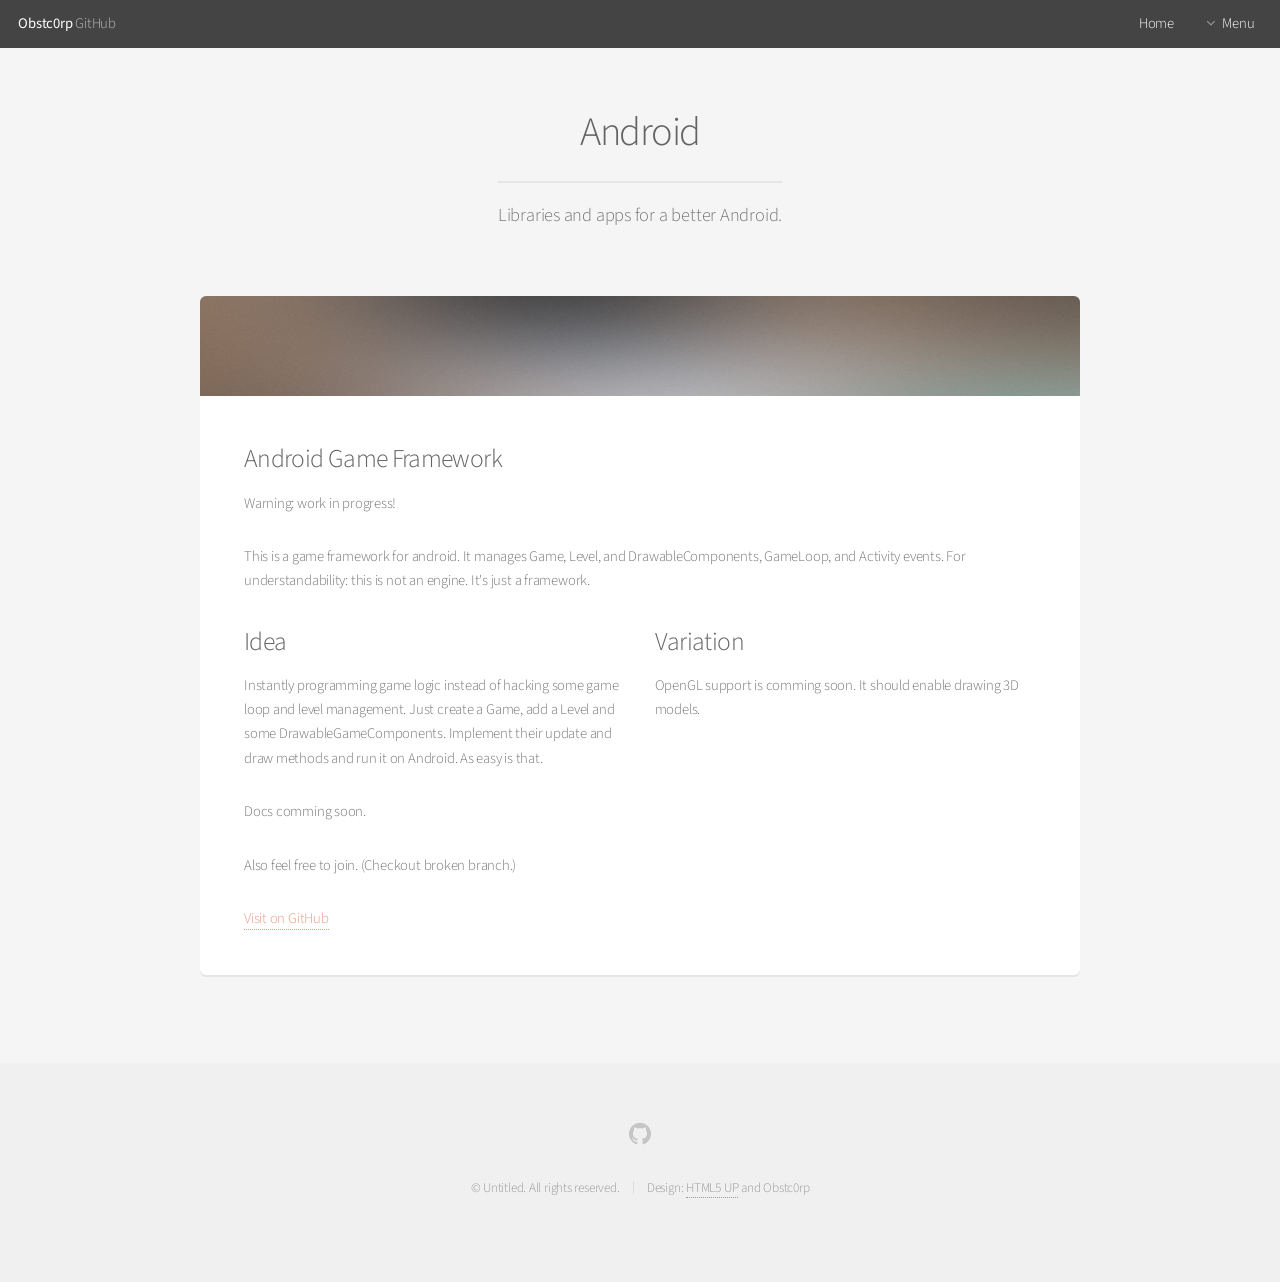
==== android.html @ 9f31edb5 "created sub pages" ====
<!DOCTYPE HTML>
<!--
	Alpha by HTML5 UP
	html5up.net | @n33co
	Free for personal and commercial use under the CCA 3.0 license (html5up.net/license)
-->
<html>
	<head>
		<title>Obstc0rp</title>
		<link rel="shortcut icon" type="image/x-icon" href="images/favicon.png">
		<meta http-equiv="content-type" content="text/html; charset=utf-8" />
		<meta name="description" content="" />
		<meta name="keywords" content="" />
		<!--[if lte IE 8]><script src="css/ie/html5shiv.js"></script><![endif]-->
		<script src="js/jquery.min.js"></script>
		<script src="js/jquery.dropotron.min.js"></script>
		<script src="js/jquery.scrollgress.min.js"></script>
		<script src="js/skel.min.js"></script>
		<script src="js/skel-layers.min.js"></script>
		<script src="js/init.js"></script>
		<noscript>
			<link rel="stylesheet" href="css/skel.css" />
			<link rel="stylesheet" href="css/style.css" />
			<link rel="stylesheet" href="css/style-wide.css" />
		</noscript>
		<!--[if lte IE 8]><link rel="stylesheet" href="css/ie/v8.css" /><![endif]-->
	</head>
	<body>

		<!-- Header -->
			<header id="header" class="skel-layers-fixed">
				<h1><a href="https://github.com/Obstc0rp">Obstc0rp</a> GitHub</h1>
				<nav id="nav">
					<ul>
						<li><a href="index.html">Home</a></li>
						<li>
							<a href="" class="icon fa-angle-down">Menu</a>
							<ul>
								<li><a href="#download-helper">Game Framework</a></li>
							</ul>
						</li>
					</ul>
				</nav>
			</header>

		<!-- Main -->
			<section id="main" class="container">
				<header>
					<h2>Android</h2>
					<p>Libraries and apps for a better Android.<p>
				</header>

				<div id="download-helper" class="box">
					<span class="image featured"><img src="images/pic01.jpg" alt="" height="100" /></span>
					<h3>Android Game Framework</h3>
					<p>Warning: work in progress!</p>
					<p>This is a game framework for android. It manages Game, Level, and DrawableComponents, GameLoop, and Activity events. For understandability: this is not an engine. It's just a framework.</p>
					<div class="row">
						<div class="6u 12u(mobilep)">
							<h3 id="subdir">Idea</h3>
							<p>Instantly programming game logic instead of hacking some game loop and level management. Just create a Game, add a Level and some DrawableGameComponents. Implement their update and draw methods and run it on Android. As easy is that.</p>
						</div>
						<div class="6u 12u(mobilep)">
							<h3>Variation</h3>
							<p>OpenGL support is comming soon. It should enable drawing 3D models.</p>
						</div>
					</div>
					<p>Docs comming soon.</p>
					<p>Also feel free to join. (Checkout broken branch.)</p>
					<a href="https://github.com/Obstc0rp/android_gameframework">Visit on GitHub</a>
				</div>

			</section>

		<!-- Footer -->
			<footer id="footer">
				<ul class="icons">
					<li><a href="https://github.com/Obstc0rp" class="icon fa-github"><span class="label">Github</span></a></li>
				</ul>
				<ul class="copyright">
					<li>&copy; Untitled. All rights reserved.</li><li>Design: <a href="http://html5up.net">HTML5 UP</a> and Obstc0rp</li>
				</ul>
			</footer>

	</body>
</html>
---- css/skel.css ----
/* Resets (http://meyerweb.com/eric/tools/css/reset/ | v2.0 | 20110126 | License: none (public domain)) */

	html,body,div,span,applet,object,iframe,h1,h2,h3,h4,h5,h6,p,blockquote,pre,a,abbr,acronym,address,big,cite,code,del,dfn,em,img,ins,kbd,q,s,samp,small,strike,strong,sub,sup,tt,var,b,u,i,center,dl,dt,dd,ol,ul,li,fieldset,form,label,legend,table,caption,tbody,tfoot,thead,tr,th,td,article,aside,canvas,details,embed,figure,figcaption,footer,header,hgroup,menu,nav,output,ruby,section,summary,time,mark,audio,video{margin:0;padding:0;border:0;font-size:100%;font:inherit;vertical-align:baseline;}article,aside,details,figcaption,figure,footer,header,hgroup,menu,nav,section{display:block;}body{line-height:1;}ol,ul{list-style:none;}blockquote,q{quotes:none;}blockquote:before,blockquote:after,q:before,q:after{content:'';content:none;}table{border-collapse:collapse;border-spacing:0;}body{-webkit-text-size-adjust:none}

/* Box Model */

	*, *:before, *:after {
		-moz-box-sizing: border-box;
		-webkit-box-sizing: border-box;
		box-sizing: border-box;
	}

/* Container */

	.container {
		margin-left: auto;
		margin-right: auto;

		/* width: (containers) */
		width: 60em;
	}

	/* Modifiers */

		/* 125% */
			.container.\31 25\25 {
				width: 100%;

				/* max-width: (containers * 1.25) */
				max-width: 75em;

				/* min-width: (containers) */
				min-width: 60em;
			}

		/* 75% */
			.container.\37 5\25 {

				/* width: (containers * 0.75) */
				width: 45em;

			}

		/* 50% */
			.container.\35 0\25 {

				/* width: (containers * 0.50) */
				width: 30em;

			}

		/* 25% */
			.container.\32 5\25 {

				/* width: (containers * 0.25) */
				width: 15em;

			}

/* Grid */

	.row {
		border-bottom: solid 1px transparent;
	}

	.row > * {
		float: left;
	}

	.row:after, .row:before {
		content: '';
		display: block;
		clear: both;
		height: 0;
	}

	.row.uniform > * > :first-child {
		margin-top: 0;
	}

	.row.uniform > * > :last-child {
		margin-bottom: 0;
	}

	/* Gutters */

		/* Normal */

			.row > * {
				/* padding: (gutters.horizontal) 0 0 (gutters.vertical) */
				padding: 0 0 0 2em;
			}

			.row {
				/* margin: -(gutters.horizontal) 0 -1px -(gutters.vertical) */
				margin: 0 0 -1px -2em;
			}

			.row.uniform > * {
				/* padding: (gutters.vertical) 0 0 (gutters.vertical) */
				padding: 2em 0 0 2em;
			}

			.row.uniform {
				/* margin: -(gutters.vertical) 0 -1px -(gutters.vertical) */
				margin: -2em 0 -1px -2em;
			}

		/* 200% */

			.row.\32 00\25 > * {
				/* padding: (gutters.horizontal) 0 0 (gutters.vertical) */
				padding: 0 0 0 4em;
			}

			.row.\32 00\25 {
				/* margin: -(gutters.horizontal) 0 -1px -(gutters.vertical) */
				margin: 0 0 -1px -4em;
			}

			.row.uniform.\32 00\25 > * {
				/* padding: (gutters.vertical) 0 0 (gutters.vertical) */
				padding: 4em 0 0 4em;
			}

			.row.uniform.\32 00\25 {
				/* margin: -(gutters.vertical) 0 -1px -(gutters.vertical) */
				margin: -4em 0 -1px -4em;
			}

		/* 150% */

			.row.\31 50\25 > * {
				/* padding: (gutters.horizontal) 0 0 (gutters.vertical) */
				padding: 0 0 0 1.5em;
			}

			.row.\31 50\25 {
				/* margin: -(gutters.horizontal) 0 -1px -(gutters.vertical) */
				margin: 0 0 -1px -1.5em;
			}

			.row.uniform.\31 50\25 > * {
				/* padding: (gutters.vertical) 0 0 (gutters.vertical) */
				padding: 1.5em 0 0 1.5em;
			}

			.row.uniform.\31 50\25 {
				/* margin: -(gutters.vertical) 0 -1px -(gutters.vertical) */
				margin: -1.5em 0 -1px -1.5em;
			}

		/* 50% */

			.row.\35 0\25 > * {
				/* padding: (gutters.horizontal) 0 0 (gutters.vertical) */
				padding: 0 0 0 1em;
			}

			.row.\35 0\25 {
				/* margin: -(gutters.horizontal) 0 -1px -(gutters.vertical) */
				margin: 0 0 -1px -1em;
			}

			.row.uniform.\35 0\25 > * {
				/* padding: (gutters.vertical) 0 0 (gutters.vertical) */
				padding: 1em 0 0 1em;
			}

			.row.uniform.\35 0\25 {
				/* margin: -(gutters.vertical) 0 -1px -(gutters.vertical) */
				margin: -1em 0 -1px -1em;
			}

		/* 25% */

			.row.\32 5\25 > * {
				/* padding: (gutters.horizontal) 0 0 (gutters.vertical) */
				padding: 0 0 0 0.5em;
			}

			.row.\32 5\25 {
				/* margin: -(gutters.horizontal) 0 -1px -(gutters.vertical) */
				margin: 0 0 -1px -0.5em;
			}

			.row.uniform.\32 5\25 > * {
				/* padding: (gutters.vertical) 0 0 (gutters.vertical) */
				padding: 0.5em 0 0 0.5em;
			}

			.row.uniform.\32 5\25 {
				/* margin: -(gutters.vertical) 0 -1px -(gutters.vertical) */
				margin: -0.5em 0 -1px -0.5em;
			}

		/* 0% */

			.row.\30 \25 > * {
				padding: 0;
			}

			.row.\30 \25 {
				margin: 0 0 -1px 0;
			}

	/* Cells */

		.\31 2u, .\31 2u\24 { width: 100%; clear: none; margin-left: 0; }
		.\31 1u, .\31 1u\24 { width: 91.6666666667%; clear: none; margin-left: 0; }
		.\31 0u, .\31 0u\24 { width: 83.3333333333%; clear: none; margin-left: 0; }
		.\39 u, .\39 u\24 { width: 75%; clear: none; margin-left: 0; }
		.\38 u, .\38 u\24 { width: 66.6666666667%; clear: none; margin-left: 0; }
		.\37 u, .\37 u\24 { width: 58.3333333333%; clear: none; margin-left: 0; }
		.\36 u, .\36 u\24 { width: 50%; clear: none; margin-left: 0; }
		.\35 u, .\35 u\24 { width: 41.6666666667%; clear: none; margin-left: 0; }
		.\34 u, .\34 u\24 { width: 33.3333333333%; clear: none; margin-left: 0; }
		.\33 u, .\33 u\24 { width: 25%; clear: none; margin-left: 0; }
		.\32 u, .\32 u\24 { width: 16.6666666667%; clear: none; margin-left: 0; }
		.\31 u, .\31 u\24 { width: 8.3333333333%; clear: none; margin-left: 0; }

		.\31 2u\24 + *,
		.\31 1u\24 + *,
		.\31 0u\24 + *,
		.\39 u\24 + *,
		.\38 u\24 + *,
		.\37 u\24 + *,
		.\36 u\24 + *,
		.\35 u\24 + *,
		.\34 u\24 + *,
		.\33 u\24 + *,
		.\32 u\24 + *,
		.\31 u\24 + * {
			clear: left;
		}

		.\-11u { margin-left: 91.6666666667% }
		.\-10u { margin-left: 83.3333333333% }
		.\-9u { margin-left: 75% }
		.\-8u { margin-left: 66.6666666667% }
		.\-7u { margin-left: 58.3333333333% }
		.\-6u { margin-left: 50% }
		.\-5u { margin-left: 41.6666666667% }
		.\-4u { margin-left: 33.3333333333% }
		.\-3u { margin-left: 25% }
		.\-2u { margin-left: 16.6666666667% }
		.\-1u { margin-left: 8.3333333333% }
---- css/style.css ----
@import url(font-awesome.min.css);
@import url("http://fonts.googleapis.com/css?family=Source+Sans+Pro:300,400,300italic,400italic");

/*
	Alpha by HTML5 UP
	html5up.net | @n33co
	Free for personal and commercial use under the CCA 3.0 license (html5up.net/license)
*/

/* Basic */

	body {
		background: #f5f5f5;
	}

	body, input, select, textarea {
		color: #777;
		font-family: "Source Sans Pro", sans-serif;
		font-size: 16pt;
		font-weight: 300;
		line-height: 1.65em;
		letter-spacing: -0.015em;
	}

	a {
		-moz-transition: color 0.2s ease-in-out, border-bottom-color 0.2s ease-in-out;
		-webkit-transition: color 0.2s ease-in-out, border-bottom-color 0.2s ease-in-out;
		-o-transition: color 0.2s ease-in-out, border-bottom-color 0.2s ease-in-out;
		-ms-transition: color 0.2s ease-in-out, border-bottom-color 0.2s ease-in-out;
		transition: color 0.2s ease-in-out, border-bottom-color 0.2s ease-in-out;
		border-bottom: dotted 1px;
		color: #e89980;
		text-decoration: none;
	}

		a:hover {
			border-bottom-color: transparent;
		}

	strong, b {
		color: #646464;
		font-weight: 400;
	}

	em, i {
		font-style: italic;
	}

	p {
		margin: 0 0 2em 0;
	}

	h1, h2, h3, h4, h5, h6 {
		color: #646464;
		font-weight: 300;
		line-height: 1em;
		margin: 0 0 0.5em 0;
	}

		h1 a, h2 a, h3 a, h4 a, h5 a, h6 a {
			color: inherit;
			text-decoration: none;
		}

	h2 {
		font-size: 2.25em;
		line-height: 1.5em;
		letter-spacing: -0.035em;
	}

	h3 {
		font-size: 1.75em;
		line-height: 1.5em;
		letter-spacing: -0.025em;
	}

	h4 {
		font-size: 1.1em;
		line-height: 1.5em;
		letter-spacing: 0;
	}

	h5 {
		font-size: 0.9em;
		line-height: 1.5em;
		letter-spacing: 0;
	}

	h6 {
		font-size: 0.7em;
		line-height: 1.5em;
		letter-spacing: 0;
	}

	sub {
		font-size: 0.8em;
		position: relative;
		top: 0.5em;
	}

	sup {
		font-size: 0.8em;
		position: relative;
		top: -0.5em;
	}

	hr {
		border: 0;
		border-bottom: solid 2px #e5e5e5;
		margin: 2em 0;
	}

		hr.major {
			margin: 3em 0;
		}

	blockquote {
		border-left: solid 4px #e5e5e5;
		font-style: italic;
		margin: 0 0 2em 0;
		padding: 0.5em 0 0.5em 2em;
	}

	pre {
		-webkit-overflow-scrolling: touch;
		background: #f8f8f8;
		border-radius: 6px;
		border: solid 1px #e5e5e5;
		font-family: monospace;
		font-size: 0.9em;
		line-height: 1.75em;
		margin: 0 0 2em 0;
		overflow-x: auto;
		padding: 1em 1.5em;
	}

	code {
		background: #f8f8f8;
		border-radius: 6px;
		border: solid 1px #e5e5e5;
		font-family: monospace;
		font-size: 0.9em;
		margin: 0 0.25em;
		padding: 0.25em 0.65em;
	}

	.align-left {
		text-align: left;
	}

	.align-center {
		text-align: center;
	}

	.align-right {
		text-align: right;
	}

/* Section/Article */

	section.special, article.special {
		text-align: center;
	}

	header p {
		color: #999;
		position: relative;
		margin: 0 0 1.5em 0;
		font-style: italic;
	}

	header h2 + p {
		font-size: 1.25em;
		margin-top: -1em;
		line-height: 1.5em;
	}

	header h3 + p {
		font-size: 1.1em;
		margin-top: -0.85em;
		line-height: 1.5em;
	}

	header h4 + p,
	header h5 + p,
	header h6 + p {
		font-size: 0.8em;
		margin-top: -0.5em;
		line-height: 1.5em;
	}

	header.major {
		padding: 1em 0;
		text-align: center;
	}

		header.major h2 {
			margin: 0;
		}

		header.major p {
			display: inline-block;
			border-top: solid 2px #e5e5e5;
			color: #777;
			margin: 1.5em 0 0 0;
			padding: 1.5em 0 0 0;
			font-style: normal;
		}

/* Form */

	form {
		margin: 0 0 2em 0;
	}

	label {
		color: #646464;
		display: block;
		font-size: 0.9em;
		font-weight: 300;
		margin: 0 0 1em 0;
	}

	input[type="text"],
	input[type="password"],
	input[type="email"],
	select,
	textarea {
		-moz-appearance: none;
		-webkit-appearance: none;
		-o-appearance: none;
		-ms-appearance: none;
		appearance: none;
		background: #f8f8f8;
		border-radius: 6px;
		border: solid 1px #e5e5e5;
		color: inherit;
		display: block;
		outline: 0;
		padding: 0 1em;
		text-decoration: none;
		width: 100%;
	}

		input[type="text"]:invalid,
		input[type="password"]:invalid,
		input[type="email"]:invalid,
		select:invalid,
		textarea:invalid {
			box-shadow: none;
		}

		input[type="text"]:focus,
		input[type="password"]:focus,
		input[type="email"]:focus,
		select:focus,
		textarea:focus {
			border-color: #e89980;
			box-shadow: 0 0 0 2px #e89980;
		}

	.select-wrapper {
		text-decoration: none;
		display: block;
		position: relative;
	}

		.select-wrapper:before {
			-moz-osx-font-smoothing: grayscale;
			-webkit-font-smoothing: antialiased;
			font-family: FontAwesome;
			font-style: normal;
			font-weight: normal;
			text-transform: none !important;
		}

		.select-wrapper:before {
			color: #e5e5e5;
			content: '\f078';
			display: block;
			height: 3em;
			line-height: 3em;
			pointer-events: none;
			position: absolute;
			right: 0;
			text-align: center;
			top: 0;
			width: 3em;
		}

		.select-wrapper select::-ms-expand {
			display: none;
		}

	input[type="text"],
	input[type="password"],
	input[type="email"],
	select {
		height: 3em;
	}

	textarea {
		padding: 0.75em 1em;
	}

	input[type="checkbox"],
	input[type="radio"] {
		-moz-appearance: none;
		-webkit-appearance: none;
		-o-appearance: none;
		-ms-appearance: none;
		appearance: none;
		display: block;
		float: left;
		margin-right: -2em;
		opacity: 0;
		width: 1em;
		z-index: -1;
	}

		input[type="checkbox"] + label,
		input[type="radio"] + label {
			text-decoration: none;
			color: #777;
			cursor: pointer;
			display: inline-block;
			font-size: 1em;
			font-weight: 300;
			padding-left: 2.55em;
			padding-right: 0.75em;
			position: relative;
		}

			input[type="checkbox"] + label:before,
			input[type="radio"] + label:before {
				-moz-osx-font-smoothing: grayscale;
				-webkit-font-smoothing: antialiased;
				font-family: FontAwesome;
				font-style: normal;
				font-weight: normal;
				text-transform: none !important;
			}

			input[type="checkbox"] + label:before,
			input[type="radio"] + label:before {
				background: #f8f8f8;
				border-radius: 6px;
				border: solid 1px #e5e5e5;
				content: '';
				display: inline-block;
				height: 1.8em;
				left: 0;
				line-height: 1.725em;
				position: absolute;
				text-align: center;
				top: 0;
				width: 1.8em;
			}

		input[type="checkbox"]:checked + label:before,
		input[type="radio"]:checked + label:before {
			background: #666;
			border-color: #666;
			color: #ffffff;
			content: '\f00c';
		}

		input[type="checkbox"]:focus + label:before,
		input[type="radio"]:focus + label:before {
			border-color: #e89980;
			box-shadow: 0 0 0 1px #e89980;
		}

	input[type="checkbox"] + label:before {
		border-radius: 6px;
	}

	input[type="radio"] + label:before {
		border-radius: 100%;
	}

	::-webkit-input-placeholder {
		color: #999 !important;
		opacity: 1.0;
	}

	:-moz-placeholder {
		color: #999 !important;
		opacity: 1.0;
	}

	::-moz-placeholder {
		color: #999 !important;
		opacity: 1.0;
	}

	:-ms-input-placeholder {
		color: #999 !important;
		opacity: 1.0;
	}

	.formerize-placeholder {
		color: #999 !important;
		opacity: 1.0;
	}

/* Box */

	.box {
		background: #fff;
		border-radius: 6px;
		box-shadow: 0 2px 0 0 #e5e5e5;
		margin: 0 0 2em 0;
		padding: 3em;
	}

		.box > :last-child {
			margin-bottom: 0;
		}

		.box.alt {
			background: none !important;
			border-radius: 0 !important;
			box-shadow: none !important;
			margin: 0 0 2em 0;
			padding: 0 !important;
		}

		.box.features .features-row {
			border-top: solid 2px #e5e5e5;
			position: relative;
		}

		.box.features .features-row a.feature-anchor {
			border-bottom: none !important;
		}

			.box.features .features-row:after {
				clear: both;
				content: '';
				display: block;
			}

			.box.features .features-row .features-center {
				margin-top: 2em;
			}

			.box.features .features-row section {
				float: left;
				padding: 3em;
				width: 50%;
			}

				.box.features .features-row section :last-child {
					margin-bottom: 0;
				}

				.box.features .features-row section:nth-child(2n) {
					padding-right: 0;
				}

					.box.features .features-row section:nth-child(2n):before {
						background: #e5e5e5;
						content: '';
						display: block;
						height: 100%;
						margin-left: -3em;
						position: absolute;
						top: 0;
						width: 2px;
					}

				.box.features .features-row section:nth-child(2n-1) {
					padding-left: 0;
				}

			.box.features .features-row:first-child {
				border-top: 0;
			}

				.box.features .features-row:first-child section {
					padding-top: 0;
				}

			.box.features .features-row:last-child {
				padding-bottom: 0;
			}

				.box.features .features-row:last-child section {
					padding-bottom: 0;
				}

		.box.special {
			text-align: center;
		}

		.box .image.featured {
			border-radius: 0;
			display: block;
			margin: 3em 0 3em -3em;
			position: relative;
			width: calc(100% + 6em);
		}

			.box .image.featured img {
				border-radius: 0;
				display: block;
				width: 100%;
			}

			.box .image.featured:first-child {
				border-radius: 6px 6px 0 0;
				margin-bottom: 3em;
				margin-top: -3em;
			}

				.box .image.featured:first-child img {
					border-radius: 6px 6px 0 0;
				}

			.box .image.featured:last-child {
				border-radius: 0 0 6px 6px;
				margin-bottom: -3em;
				margin-top: 3em;
			}

				.box .image.featured:last-child img {
					border-radius: 0 0 6px 6px;
				}

/* Icon */

	.icon {
		text-decoration: none;
		border-bottom: none;
		position: relative;
	}

		.icon:before {
			-moz-osx-font-smoothing: grayscale;
			-webkit-font-smoothing: antialiased;
			font-family: FontAwesome;
			font-style: normal;
			font-weight: normal;
			text-transform: none !important;
		}

		.icon > .label {
			display: none;
		}

		.icon.major {
			background: #666;
			border-radius: 100%;
			color: #ffffff;
			cursor: default;
			display: inline-block;
			height: 5.5em;
			line-height: 5.5em;
			margin: 0 0 2em 0;
			width: 5.5em;
		}

			.icon.major:before {
				font-size: 2.5em;
			}

			.icon.major.accent1 {
				background: #666;
				color: #ffffff;
			}

			.icon.major.accent2 {
				background: #e89980;
				color: #ffffff;
			}

			.icon.major.accent3 {
				background: #7fcdb8;
				color: #ffffff;
			}

			.icon.major.accent4 {
				background: #90b0ba;
				color: #ffffff;
			}

			.icon.major.accent5 {
				background: #e5cb95;
				color: #ffffff;
			}
			.icon.major.accent6 {
				background: #fff;
				color: #fff;
			}

/* Image */

	.image {
		border-radius: 6px;
		border: 0;
		display: inline-block;
		position: relative;
	}

		.image img {
			border-radius: 6px;
			display: block;
		}

		.image.left {
			float: left;
			padding: 0 1.5em 1em 0;
			top: 0.25em;
		}

		.image.right {
			float: right;
			padding: 0 0 1em 1.5em;
			top: 0.25em;
		}

		.image.fit {
			display: block;
			margin: 0 0 2em 0;
			width: 100%;
		}

			.image.fit img {
				display: block;
				width: 100%;
			}

/* List */

	ol {
		list-style: decimal;
		margin: 0 0 2em 0;
		padding-left: 1.25em;
	}

		ol li {
			padding-left: 0.25em;
		}

	ul {
		list-style: disc;
		margin: 0 0 2em 0;
		padding-left: 1em;
	}

		ul li {
			padding-left: 0.5em;
		}

		ul.alt {
			list-style: none;
			padding-left: 0;
		}

			ul.alt li {
				border-top: solid 1px #e5e5e5;
				padding: 0.5em 0;
			}

				ul.alt li:first-child {
					border-top: 0;
					padding-top: 0;
				}

		ul.icons {
			cursor: default;
			list-style: none;
			padding-left: 0;
		}

			ul.icons li {
				display: inline-block;
				padding: 0 1.25em 0 0;
			}

				ul.icons li:last-child {
					padding-right: 0;
				}

				ul.icons li .icon {
					color: inherit;
				}

					ul.icons li .icon:before {
						font-size: 1.75em;
					}

		ul.actions {
			cursor: default;
			list-style: none;
			padding-left: 0;
		}

			ul.actions li {
				display: inline-block;
				padding: 0 1em 0 0;
				vertical-align: middle;
			}

				ul.actions li:last-child {
					padding-right: 0;
				}

			ul.actions.small li {
				padding: 0 0.5em 0 0;
			}

			ul.actions.vertical li {
				display: block;
				padding: 1em 0 0 0;
			}

				ul.actions.vertical li:first-child {
					padding-top: 0;
				}

				ul.actions.vertical li > * {
					margin-bottom: 0;
				}

			ul.actions.vertical.small li {
				padding: 0.5em 0 0 0;
			}

				ul.actions.vertical.small li:first-child {
					padding-top: 0;
				}

			ul.actions.fit {
				display: table;
				margin-left: -1em;
				padding: 0;
				table-layout: fixed;
				width: calc(100% + 1em);
			}

				ul.actions.fit li {
					display: table-cell;
					padding: 0 0 0 1em;
				}

					ul.actions.fit li > * {
						margin-bottom: 0;
					}

				ul.actions.fit.small {
					margin-left: -0.5em;
					width: calc(100% + 0.5em);
				}

					ul.actions.fit.small li {
						padding: 0 0 0 0.5em;
					}

	dl {
		margin: 0 0 2em 0;
	}

/* Table */

	.table-wrapper {
		-webkit-overflow-scrolling: touch;
		overflow-x: auto;
	}

	table {
		margin: 0 0 2em 0;
		width: 100%;
	}

		table tbody tr {
			border: solid 1px #e5e5e5;
			border-left: 0;
			border-right: 0;
		}

			table tbody tr:nth-child(2n + 1) {
				background-color: #f8f8f8;
			}

		table td {
			padding: 0.75em 0.75em;
		}

		table th {
			color: #646464;
			font-size: 0.9em;
			font-weight: 300;
			padding: 0 0.75em 0.75em 0.75em;
			text-align: left;
		}

		table thead {
			border-bottom: solid 2px #e5e5e5;
		}

		table tfoot {
			border-top: solid 2px #e5e5e5;
		}

		table.alt {
			border-collapse: separate;
		}

			table.alt tbody tr td {
				border: solid 1px #e5e5e5;
				border-left-width: 0;
				border-top-width: 0;
			}

				table.alt tbody tr td:first-child {
					border-left-width: 1px;
				}

			table.alt tbody tr:first-child td {
				border-top-width: 1px;
			}

			table.alt thead {
				border-bottom: 0;
			}

			table.alt tfoot {
				border-top: 0;
			}

/* Button */

	input[type="submit"],
	input[type="reset"],
	input[type="button"],
	.button {
		-moz-appearance: none;
		-webkit-appearance: none;
		-o-appearance: none;
		-ms-appearance: none;
		appearance: none;
		-moz-transition: background-color 0.2s ease-in-out, color 0.2s ease-in-out;
		-webkit-transition: background-color 0.2s ease-in-out, color 0.2s ease-in-out;
		-o-transition: background-color 0.2s ease-in-out, color 0.2s ease-in-out;
		-ms-transition: background-color 0.2s ease-in-out, color 0.2s ease-in-out;
		transition: background-color 0.2s ease-in-out, color 0.2s ease-in-out;
		background-color: #666;
		border-radius: 6px;
		border: 0;
		color: #ffffff;
		cursor: pointer;
		display: inline-block;
		font-weight: 400;
		height: 3em;
		line-height: 3em;
		padding: 0 2em;
		text-align: center;
		text-decoration: none;
		white-space: nowrap;
	}

		input[type="submit"]:hover,
		input[type="reset"]:hover,
		input[type="button"]:hover,
		.button:hover {
			background-color: #737373;
		}

		input[type="submit"]:active,
		input[type="reset"]:active,
		input[type="button"]:active,
		.button:active {
			background-color: #595959;
		}

		input[type="submit"].icon,
		input[type="reset"].icon,
		input[type="button"].icon,
		.button.icon {
			padding-left: 1.35em;
		}

			input[type="submit"].icon:before,
			input[type="reset"].icon:before,
			input[type="button"].icon:before,
			.button.icon:before {
				margin-right: 0.5em;
			}

		input[type="submit"].fit,
		input[type="reset"].fit,
		input[type="button"].fit,
		.button.fit {
			display: block;
			margin: 0 0 1em 0;
			width: 100%;
		}

		input[type="submit"].small,
		input[type="reset"].small,
		input[type="button"].small,
		.button.small {
			font-size: 0.8em;
			height: 2.7em;
			line-height: 2.7em;
		}

		input[type="submit"].big,
		input[type="reset"].big,
		input[type="button"].big,
		.button.big {
			font-size: 1.25em;
			height: 2.7em;
			line-height: 2.7em;
		}

		input[type="submit"].alt,
		input[type="reset"].alt,
		input[type="button"].alt,
		.button.alt {
			background-color: transparent;
			box-shadow: inset 0 0 0 2px #e5e5e5;
			color: #777;
		}

			input[type="submit"].alt:hover,
			input[type="reset"].alt:hover,
			input[type="button"].alt:hover,
			.button.alt:hover {
				background-color: #f8f8f8;
			}

			input[type="submit"].alt:active,
			input[type="reset"].alt:active,
			input[type="button"].alt:active,
			.button.alt:active {
				background-color: #f0f0f0;
			}

			input[type="submit"].alt.icon:before,
			input[type="reset"].alt.icon:before,
			input[type="button"].alt.icon:before,
			.button.alt.icon:before {
				color: #999;
			}

		input[type="submit"].special,
		input[type="reset"].special,
		input[type="button"].special,
		.button.special {
			background-color: #e89980;
			color: #ffffff !important;
		}

			input[type="submit"].special:hover,
			input[type="reset"].special:hover,
			input[type="button"].special:hover,
			.button.special:hover {
				background-color: #ecaa96;
			}

			input[type="submit"].special:active,
			input[type="reset"].special:active,
			input[type="button"].special:active,
			.button.special:active {
				background-color: #e4886a;
			}

		input[type="submit"].disabled, input[type="submit"]:disabled,
		input[type="reset"].disabled,
		input[type="reset"]:disabled,
		input[type="button"].disabled,
		input[type="button"]:disabled,
		.button.disabled,
		.button:disabled {
			background-color: #777 !important;
			box-shadow: inset 0 -0.15em 0 0 rgba(0, 0, 0, 0.15);
			color: #f5f5f5 !important;
			cursor: default;
			opacity: 0.25;
		}

/* Header */

	#skel-layers-wrapper {
		padding-top: 3em;
	}

	body.landing #skel-layers-wrapper {
		padding-top: 0;
	}
	@-moz-keyframes reveal-header { 0% { top: -5em; } 100% { top: 0; } }
	@-webkit-keyframes reveal-header { 0% { top: -5em; } 100% { top: 0; } }
	@-o-keyframes reveal-header { 0% { top: -5em; } 100% { top: 0; } }
	@-ms-keyframes reveal-header { 0% { top: -5em; } 100% { top: 0; } }
	@keyframes reveal-header { 0% { top: -5em; } 100% { top: 0; } }

	#header {
		background: #444;
		color: #bbb;
		cursor: default;
		height: 3.25em;
		left: 0;
		line-height: 3.25em;
		position: fixed;
		top: 0;
		width: 100%;
		z-index: 10000;
	}

		#header h1 {
			color: inherit;
			height: inherit;
			left: 1.25em;
			line-height: inherit;
			margin: 0;
			padding: 0;
			position: absolute;
			top: 0;
		}

			#header h1 a {
				color: #fff;
				font-weight: 400;
				border: 0;
			}

		#header nav {
			height: inherit;
			line-height: inherit;
			position: absolute;
			right: 0.75em;
			top: 0;
			vertical-align: middle;
		}

			#header nav > ul {
				list-style: none;
				margin: 0;
				padding-left: 0;
			}

				#header nav > ul > li {
					display: inline-block;
					padding-left: 0;
				}

					#header nav > ul > li > ul {
						display: none;
					}

					#header nav > ul > li a {
						display: inline-block;
						height: 2em;
						line-height: 1.95em;
						padding: 0 1em;
						border-radius: 6px;
					}

					#header nav > ul > li a:not(.button) {
						color: #fff;
						display: inline-block;
						text-decoration: none;
						border: 0;
					}

						#header nav > ul > li a:not(.button).icon:before {
							color: #999;
							margin-right: 0.5em;
						}

					#header nav > ul > li:first-child {
						margin-left: 0;
					}

					#header nav > ul > li.active a:not(.button) {
						background-color: rgba(153, 153, 153, 0.25);
					}

					#header nav > ul > li .button {
						margin: 0 0 0 0.5em;
						position: relative;
					}

		#header input[type="submit"],
		#header input[type="reset"],
		#header input[type="button"],
		#header .button {
			background-color: transparent;
			box-shadow: inset 0 0 0 2px #999;
			color: #fff;
		}

			#header input[type="submit"]:hover,
			#header input[type="reset"]:hover,
			#header input[type="button"]:hover,
			#header .button:hover {
				background-color: rgba(153, 153, 153, 0.25);
			}

			#header input[type="submit"]:active,
			#header input[type="reset"]:active,
			#header input[type="button"]:active,
			#header .button:active {
				background-color: rgba(153, 153, 153, 0.5);
			}

		#header .container {
			position: relative;
		}

			#header .container h1 {
				left: 0;
			}

			#header .container nav {
				right: 0;
			}

		#header.reveal {
			-moz-animation: reveal-header 0.5s;
			-webkit-animation: reveal-header 0.5s;
			-o-animation: reveal-header 0.5s;
			-ms-animation: reveal-header 0.5s;
			animation: reveal-header 0.5s;
		}

		#header.alt {
			-moz-animation: none;
			-webkit-animation: none;
			-o-animation: none;
			-ms-animation: none;
			animation: none;
			background: none;
			color: rgba(255, 255, 255, 0.75);
			position: absolute;
		}

			#header.alt nav > ul > li a:not(.button).icon:before {
				color: rgba(255, 255, 255, 0.75);
			}

			#header.alt nav > ul > li.active a:not(.button) {
				background-color: rgba(255, 255, 255, 0.2);
			}

			#header.alt input[type="submit"],
			#header.alt input[type="reset"],
			#header.alt input[type="button"],
			#header.alt .button {
				box-shadow: inset 0 0 0 2px rgba(255, 255, 255, 0.5);
			}

				#header.alt input[type="submit"]:hover,
				#header.alt input[type="reset"]:hover,
				#header.alt input[type="button"]:hover,
				#header.alt .button:hover {
					background-color: rgba(255, 255, 255, 0.1);
				}

				#header.alt input[type="submit"]:active,
				#header.alt input[type="reset"]:active,
				#header.alt input[type="button"]:active,
				#header.alt .button:active {
					background-color: rgba(255, 255, 255, 0.2);
				}

	.dropotron {
		background: #fff;
		border-radius: 6px;
		box-shadow: 0 2px 0 0 rgba(0, 0, 0, 0.065), inset 0 -1px 0 0 #fff, inset 0 0 0 1px rgba(229, 229, 229, 0.5);
		list-style: none;
		margin: calc(-0.5em + 1px) 0 0 1px;
		padding: 0.5em 0;
		width: 11em;
	}

		.dropotron li {
			padding: 0;
		}

			.dropotron li a, .dropotron li span {
				-moz-transition: none;
				-webkit-transition: none;
				-o-transition: none;
				-ms-transition: none;
				transition: none;
				border: 0;
				border-top: solid 1px #f2f2f2;
				color: inherit;
				display: block;
				padding: 0.15em 1em;
			}

			.dropotron li:first-child > a, .dropotron li:first-child > span {
				border-top: 0;
			}

			.dropotron li.active > a, .dropotron li.active > span, .dropotron li:hover > a, .dropotron li:hover > span {
				background: #e89980;
				color: #ffffff;
			}

		.dropotron.level-0 {
			font-size: 0.9em;
			margin: 1em 0 0 0;
		}

			.dropotron.level-0:before {
				-moz-transform: rotate(45deg);
				-webkit-transform: rotate(45deg);
				-o-transform: rotate(45deg);
				-ms-transform: rotate(45deg);
				transform: rotate(45deg);
				background: #fff;
				border: solid 1px rgba(229, 229, 229, 0.5);
				border-bottom: 0;
				border-right: 0;
				box-shadow: -0.25em -0.125em 0.125em 0 rgba(0, 0, 0, 0.015);
				content: '';
				display: block;
				height: 0.75em;
				position: absolute;
				right: 1.25em;
				top: -0.375em;
				width: 0.75em;
				z-index: 0;
			}

/* Banner */

	#banner {
		background-attachment: scroll,							fixed;
		background-color: #666;
		background-image: url("images/overlay.png"), url("../images/banner.jpg");
		background-position: top left,						center center;
		background-repeat: repeat,							no-repeat;
		background-size: auto,							cover;
		color: #fff;
		padding: 12em 0 20em 0;
		text-align: center;
	}

		#banner :last-child {
			margin-bottom: 0;
		}

		#banner h2, #banner h3, #banner h4, #banner h5, #banner h6 {
			color: #fff;
		}

		#banner h2 {
			font-size: 3.5em;
			line-height: 1em;
			margin: 0 0 0.5em 0;
			padding: 0;
		}

		#banner p {
			font-size: 1.25em;
			margin-bottom: 1.75em;
		}

		#banner input[type="submit"],
		#banner input[type="reset"],
		#banner input[type="button"],
		#banner .button {
			background-color: transparent;
			box-shadow: inset 0 0 0 2px rgba(255, 255, 255, 0.5);
			color: #fff;
			min-width: 12em;
		}

			#banner input[type="submit"]:hover,
			#banner input[type="reset"]:hover,
			#banner input[type="button"]:hover,
			#banner .button:hover {
				background-color: rgba(255, 255, 255, 0.1);
			}

			#banner input[type="submit"]:active,
			#banner input[type="reset"]:active,
			#banner input[type="button"]:active,
			#banner .button:active {
				background-color: rgba(255, 255, 255, 0.2);
			}

			#banner input[type="submit"].special,
			#banner input[type="reset"].special,
			#banner input[type="button"].special,
			#banner .button.special {
				background: #fff;
				color: #666 !important;
			}

/* Main */

	#main {
		padding: 4em 0;
	}

		#main > header {
			text-align: center;
			margin: 0 0 3em 0;
		}

			#main > header h2 {
				font-size: 2.75em;
				margin: 0;
			}

			#main > header p {
				border-top: solid 2px #e5e5e5;
				color: #777;
				display: inline-block;
				font-style: normal;
				margin: 1em 0 0 0;
				padding: 1em 0 1.25em 0;
			}

	body.landing #main {
		margin-top: -14em;
	}

/* Footer */

	#footer {
		background: #f0f0f0;
		padding: 4em 0 6em 0;
		text-align: center;
	}

		#footer .icons a {
			-moz-transition: opacity 0.2s ease-in-out;
			-webkit-transition: opacity 0.2s ease-in-out;
			-o-transition: opacity 0.2s ease-in-out;
			-ms-transition: opacity 0.2s ease-in-out;
			transition: opacity 0.2s ease-in-out;
			opacity: 0.35;
		}

			#footer .icons a:hover {
				opacity: 0.75;
			}

		#footer .copyright {
			color: #999;
			font-size: 0.9em;
			line-height: 1em;
			margin: 2em 0 0 0;
			padding: 0;
			text-align: center;
		}

			#footer .copyright a {
				color: inherit;
			}

			#footer .copyright li {
				border-left: solid 1px #dddddd;
				display: inline-block;
				list-style: none;
				margin-left: 1em;
				padding-left: 1em;
			}

				#footer .copyright li:first-child {
					border-left: 0;
					margin-left: 0;
					padding-left: 0;
				}

/* CTA */

	#cta {
		background: #e89980;
		color: #f9e5df;
		padding: 3.5em 0 4em 0;
		text-align: center;
	}

		#cta h2, #cta h3, #cta h4, #cta h5, #cta h6 {
			color: inherit;
		}

		#cta form {
			margin: 0 auto;
			max-width: 100%;
			width: 25em;
		}

		#cta input[type="submit"],
		#cta input[type="reset"],
		#cta input[type="button"],
		#cta .button {
			box-shadow: none;
			background: #fff;
			color: #e89980;
		}

		#cta input[type="text"],
		#cta input[type="password"],
		#cta input[type="email"],
		#cta select,
		#cta textarea {
			color: #ffffff;
			background: rgba(255, 255, 255, 0.15);
			border: 0;
		}

			#cta input[type="text"]:focus,
			#cta input[type="password"]:focus,
			#cta input[type="email"]:focus,
			#cta select:focus,
			#cta textarea:focus {
				box-shadow: inset 0 0 0 2px #fff;
			}

		#cta ::-webkit-input-placeholder {
			color: rgba(255, 255, 255, 0.75) !important;
		}

		#cta :-moz-placeholder {
			color: rgba(255, 255, 255, 0.75) !important;
		}

		#cta ::-moz-placeholder {
			color: rgba(255, 255, 255, 0.75) !important;
		}

		#cta :-ms-input-placeholder {
			color: rgba(255, 255, 255, 0.75) !important;
		}

		#cta .formerize-placeholder {
			color: rgba(255, 255, 255, 0.75) !important;
		}
---- css/style-wide.css ----
/*
	Alpha by HTML5 UP
	html5up.net | @n33co
	Free for personal and commercial use under the CCA 3.0 license (html5up.net/license)
*/

/* Basic */

	body, input, select, textarea {
		font-size: 13pt;
	}

/* Banner */

	#banner {
		padding: 10em 0 18em 0;
	}
---- css/ie/v8.css ----
/*
	Alpha by HTML5 UP
	html5up.net | @n33co
	Free for personal and commercial use under the CCA 3.0 license (html5up.net/license)
*/

/* Basic */

	pre, code {
		position: relative;
		-ms-behavior: url("css/ie/PIE.htc");
	}

/* Form */

	input[type="text"],
	input[type="password"],
	input[type="email"],
	select,
	textarea {
		position: relative;
		-ms-behavior: url("css/ie/PIE.htc");
		line-height: 3em;
	}

	input[type="checkbox"],
	input[type="radio"] {
		opacity: 1;
		z-index: auto;
	}

		input[type="checkbox"] + label:before,
		input[type="radio"] + label:before {
			display: none;
		}

/* Button */

	input[type="submit"],
	input[type="reset"],
	input[type="button"],
	.button {
		position: relative;
		-ms-behavior: url("css/ie/PIE.htc");
	}

		input[type="submit"].alt,
		input[type="reset"].alt,
		input[type="button"].alt,
		.button.alt {
			border: solid 2px #e5e5e5;
		}

/* Box */

	.box {
		position: relative;
		-ms-behavior: url("css/ie/PIE.htc");
	}

		.box .image.featured {
			margin: 2em 0;
			width: 100%;
		}

/* Icon */

	.icon.major {
		position: relative;
		-ms-behavior: url("css/ie/PIE.htc");
	}

/* Image */

	.image {
		position: relative;
		-ms-behavior: url("css/ie/PIE.htc");
	}

		.image img {
			position: relative;
			-ms-behavior: url("css/ie/PIE.htc");
		}

/* Header */

	#header nav > ul > li a {
		color: #fff;
		display: inline-block;
		text-decoration: none;
		border: 0;
	}

		#header nav > ul > li a.icon:before {
			color: #fff;
			margin-right: 0.5em;
		}

	#header.alt {
		color: #fff;
	}

		#header.alt nav > ul > li a:not(.button).icon:before {
			color: rgba(255, 255, 255, 0.75);
		}

		#header.alt nav > ul > li.active a:not(.button) {
			background-color: rgba(255, 255, 255, 0.2);
		}

	.dropotron {
		border: solid 1px #e5e5e5;
	}

		.dropotron.level-0 {
			margin-top: 0;
		}

			.dropotron.level-0:before {
				display: none;
			}

/* Banner */

	#banner {
		background-attachment: scroll;
		background-image: url("../../images/banner.jpg");
		background-position: auto;
		background-repeat: no-repeat;
		background-size: cover;
		-ms-behavior: url("css/ie/backgroundsize.min.htc");
	}

		#banner input[type="submit"],
		#banner input[type="reset"],
		#banner input[type="button"],
		#banner .button {
			border: solid 2px #fff;
		}

/* Main */

	#main {
		position: relative;
		z-index: 1;
	}

/* CTA */

	#cta input[type="text"],
	#cta input[type="password"],
	#cta input[type="email"],
	#cta select,
	#cta textarea {
		background: #e89980;
		border: solid 2px #fff;
	}

	#cta .formerize-placeholder {
		color: #fff !important;
	}
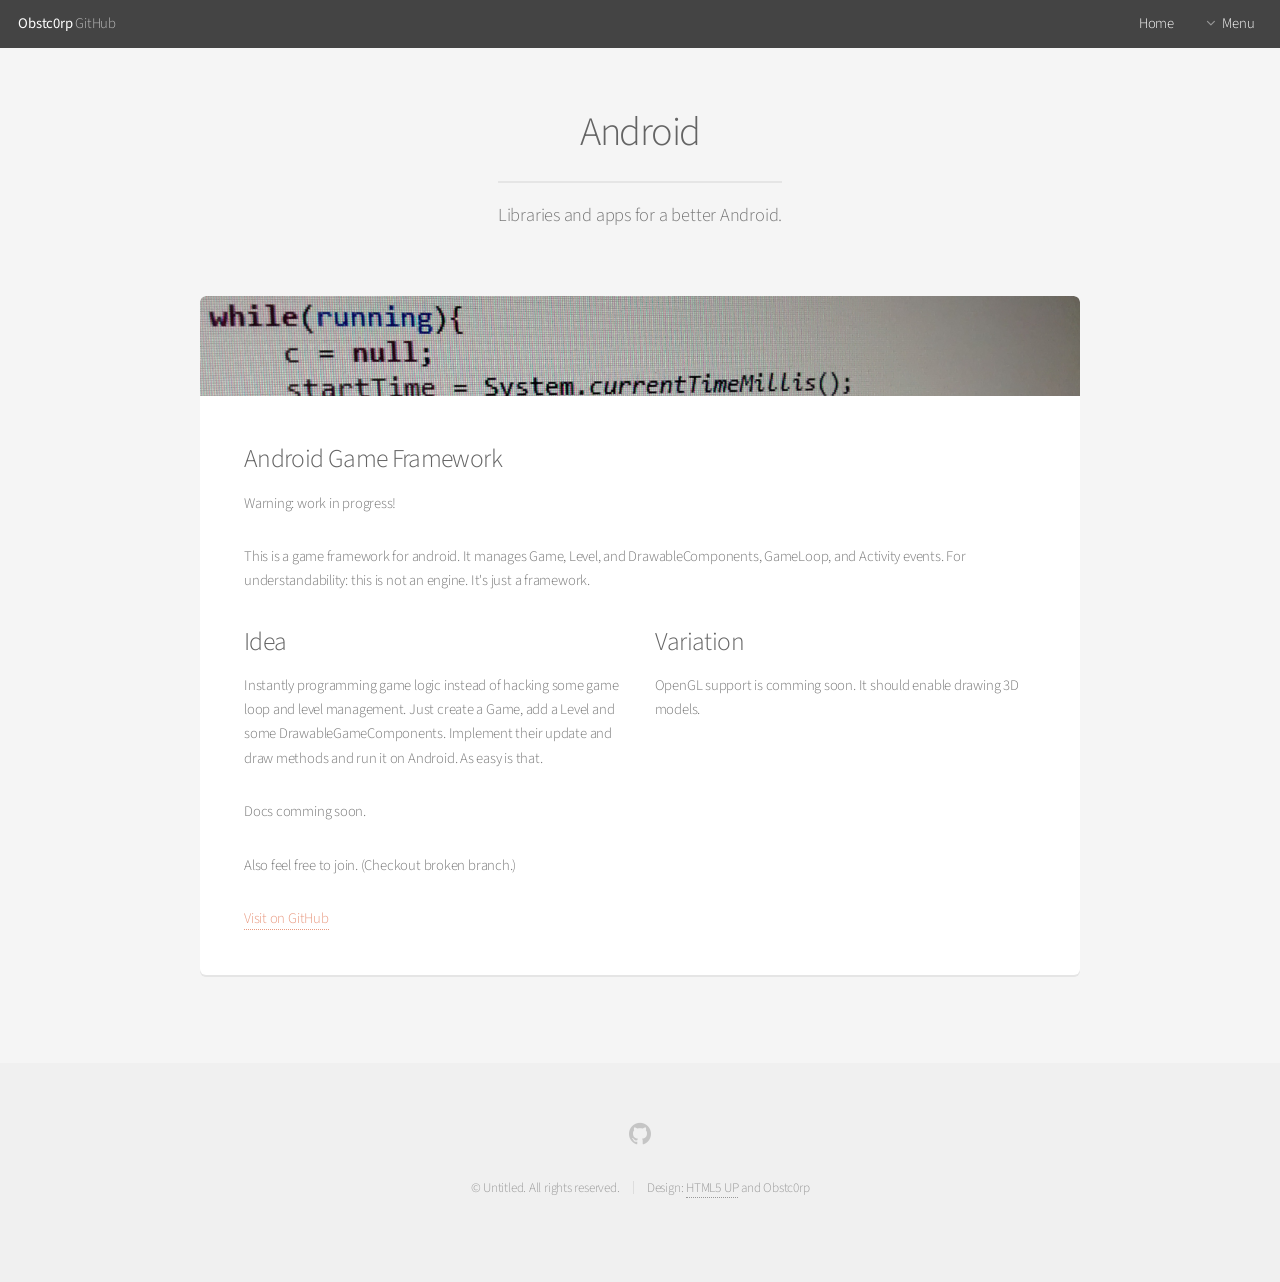
==== commit 9e027a86: "new style. new pics and banner font-weight" ====
--- a/android.html
+++ b/android.html
@@ -51,7 +51,7 @@
 				</header>
 
 				<div id="download-helper" class="box">
-					<span class="image featured"><img src="images/pic01.jpg" alt="" height="100" /></span>
+					<span class="image featured"><img src="images/code04.jpg" alt="" /></span>
 					<h3>Android Game Framework</h3>
 					<p>Warning: work in progress!</p>
 					<p>This is a game framework for android. It manages Game, Level, and DrawableComponents, GameLoop, and Activity events. For understandability: this is not an engine. It's just a framework.</p>
--- a/css/style.css
+++ b/css/style.css
@@ -500,6 +500,8 @@
 			margin: 3em 0 3em -3em;
 			position: relative;
 			width: calc(100% + 6em);
+			height: 100px;
+			overflow: hidden;
 		}
 
 			.box .image.featured img {
@@ -1234,7 +1236,7 @@
 	#banner {
 		background-attachment: scroll,							fixed;
 		background-color: #666;
-		background-image: url("images/overlay.png"), url("../images/banner.jpg");
+		background-image: url("images/overlay.png"), url("../images/code.jpg");
 		background-position: top left,						center center;
 		background-repeat: repeat,							no-repeat;
 		background-size: auto,							cover;
@@ -1256,11 +1258,13 @@
 			line-height: 1em;
 			margin: 0 0 0.5em 0;
 			padding: 0;
+			font-weight: bold;
 		}
 
 		#banner p {
 			font-size: 1.25em;
 			margin-bottom: 1.75em;
+			font-weight: bold;
 		}
 
 		#banner input[type="submit"],
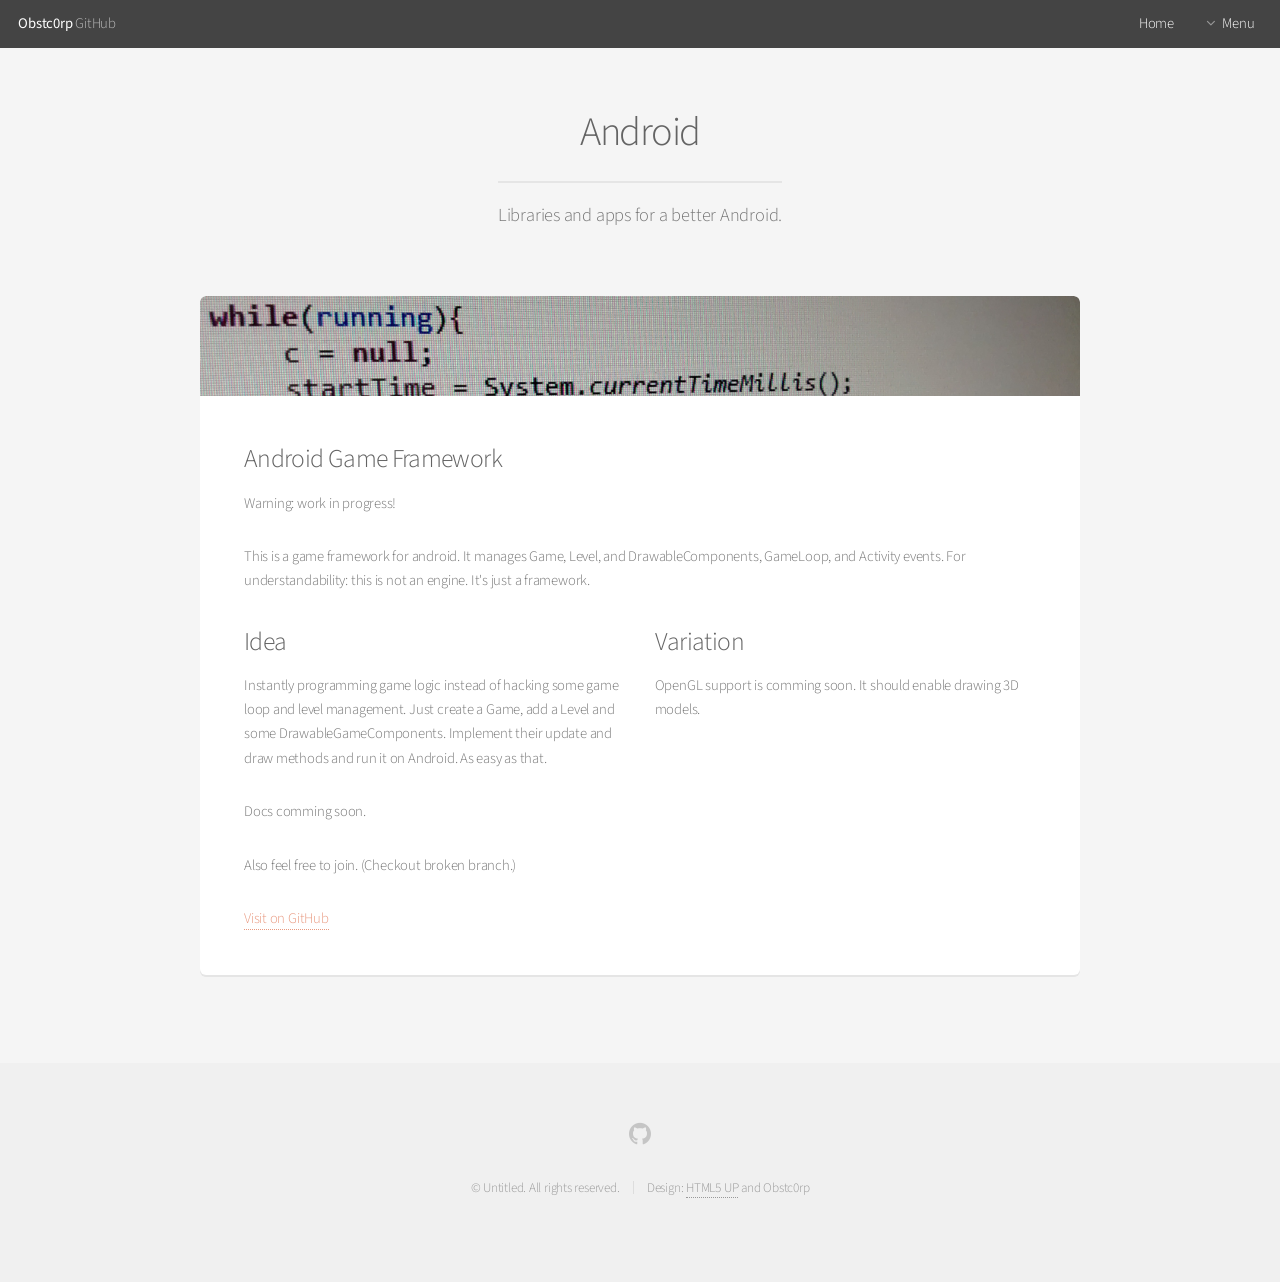
==== commit 7c0c0034: "corrections" ====
--- a/android.html
+++ b/android.html
@@ -58,7 +58,7 @@
 					<div class="row">
 						<div class="6u 12u(mobilep)">
 							<h3 id="subdir">Idea</h3>
-							<p>Instantly programming game logic instead of hacking some game loop and level management. Just create a Game, add a Level and some DrawableGameComponents. Implement their update and draw methods and run it on Android. As easy is that.</p>
+							<p>Instantly programming game logic instead of hacking some game loop and level management. Just create a Game, add a Level and some DrawableGameComponents. Implement their update and draw methods and run it on Android. As easy as that.</p>
 						</div>
 						<div class="6u 12u(mobilep)">
 							<h3>Variation</h3>
